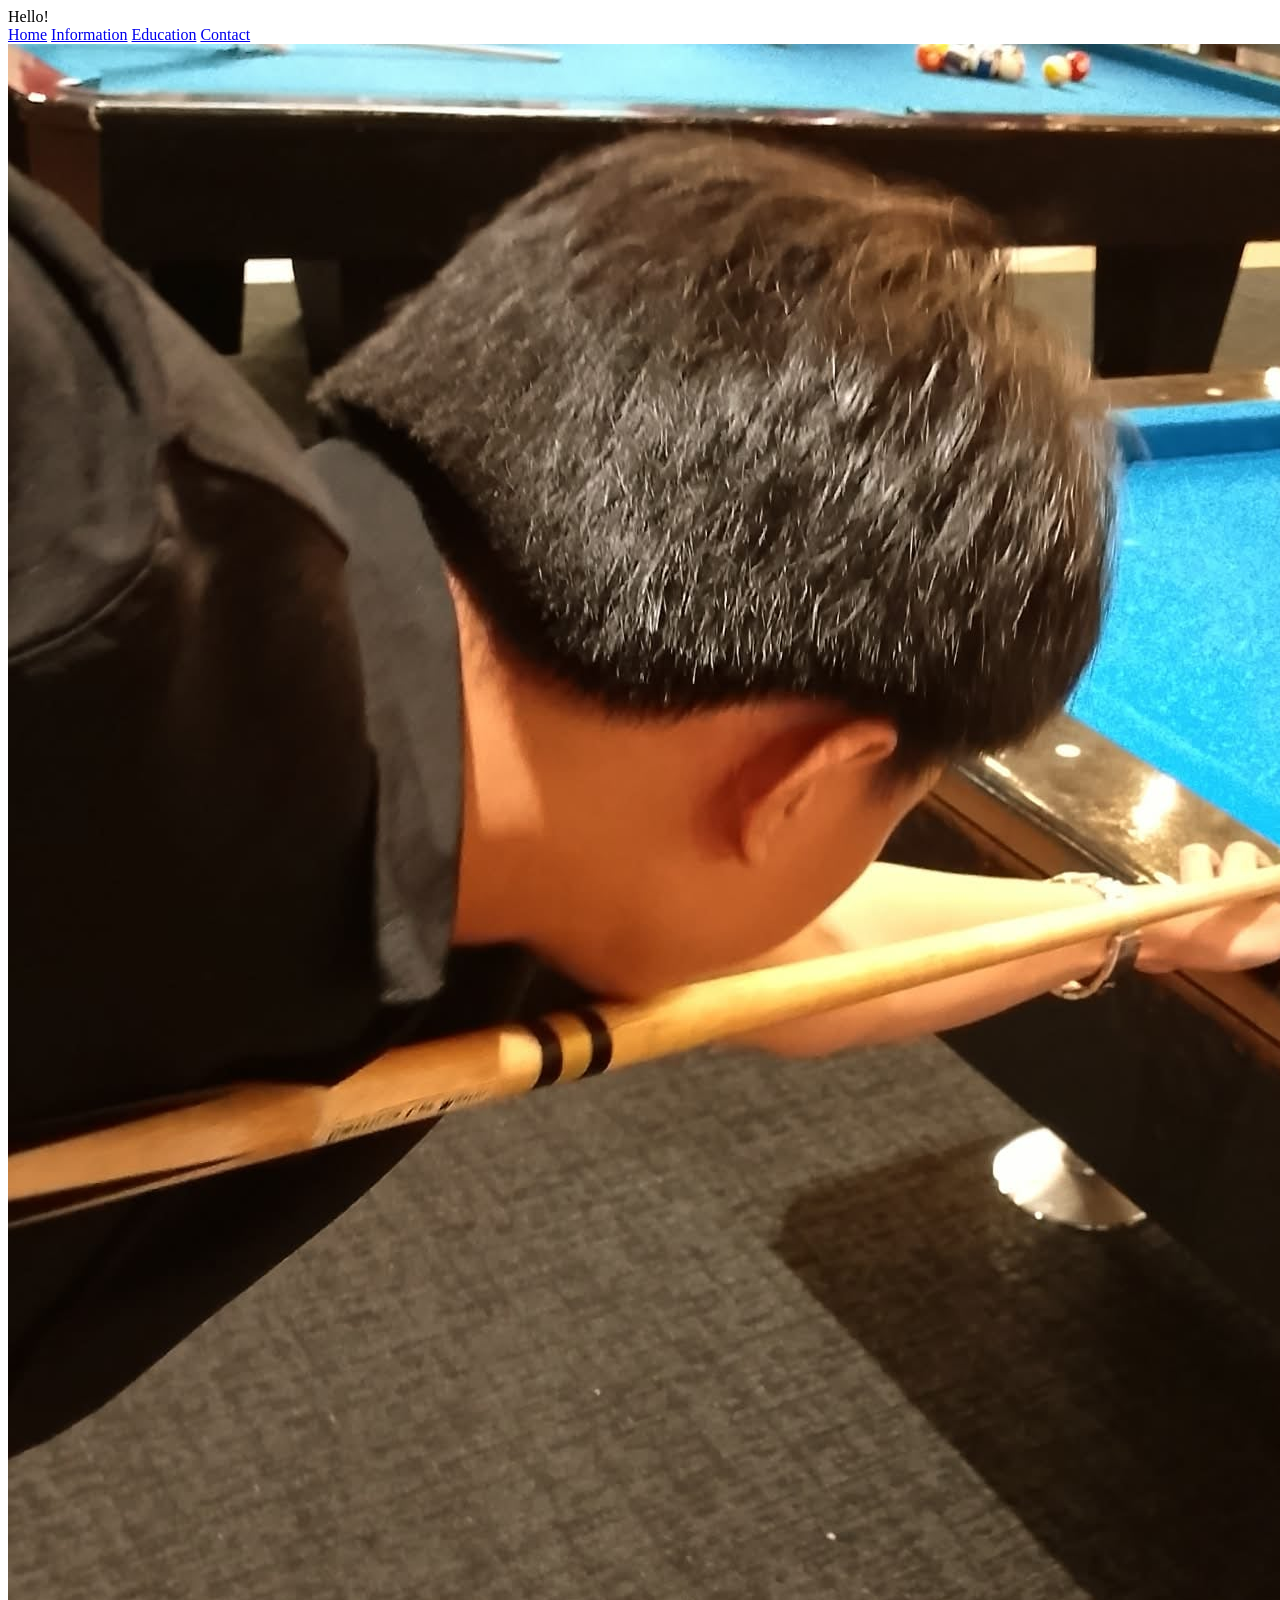
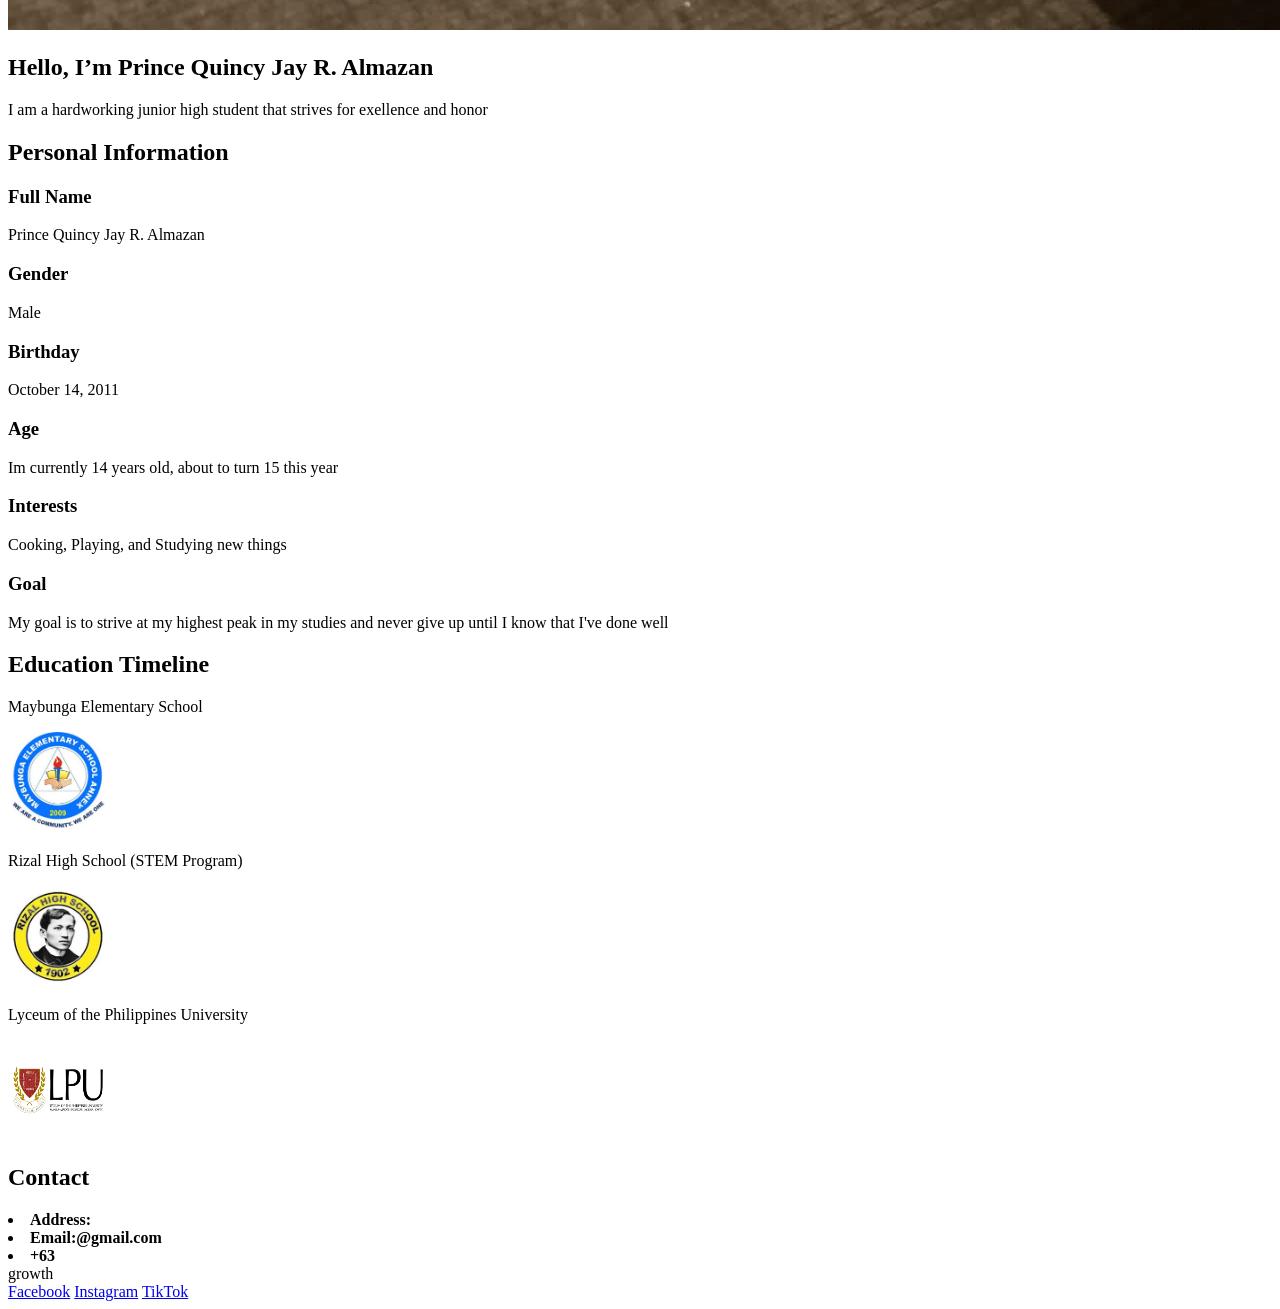
==== index.html @ 692077bf "Add files via upload" ====
<!DOCTYPE html>
<html lang="en">
<head>
  <meta charset="UTF-8">
  <title>Jethro Sean Luro</title>
  <meta name="viewport" content="width=device-width, initial-scale=1.0">
  <link rel="stylesheet" href="style.css">
</head>
<body>

  <!-- NAVBAR -->
  <header class="navbar">
    <div class="logo">Hello!</div>
    <nav>
      <a href="#home">Home</a>
      <a href="#information">Information</a>
      <a href="#education">Education</a>
      <a href="#contact">Contact</a>
    </nav>
  </header>

  <!-- HOME -->
  <section class="home" id="home">
    <div class="pfp">
      <img src="PrinceQuincyPicture.jfif" alt="Profile Picture">
    </div>

    <h1>Hello, I’m <span>Prince Quincy Jay R. Almazan</span></h1>

    <p class="about-text">
     I am a hardworking junior high student that strives for exellence and honor
    </p>
  </section>

  <!-- INFORMATION -->
  <section class="card" id="information">
    <h2>Personal Information</h2>

    <div class="info-grid">
      <div class="info-box">
        <h3>Full Name</h3>
        <p>Prince Quincy Jay R. Almazan</p>
      </div>

      <div class="info-box">
        <h3>Gender</h3>
        <p> Male </p>
      </div>

      <div class="info-box">
        <H3>Birthday</H3>
        <p> October 14, 2011 </p>

        <div class="info-box">
          <h3> Age </h3>
          <p> Im currently 14 years old, about to turn 15 this year </p>

      <div class="info-box">
        <h3>Interests</h3>
        <p>Cooking, Playing, and Studying new things</p>
      </div>

      <div class="info-box">
        <h3>Goal</h3>
        <p>My goal is to strive at my highest peak in my studies and never give up until I know that I've done well</p>
      </div>
    </div>
  </section>

  <!-- EDUCATION -->
  <section class="card" id="education">
    <h2>Education Timeline</h2>

    
        

      <div class="info-box">
        <p> Maybunga Elementary School</p>
        <img src="MaybungaESlogo.jfif" width="100" height="100">
      </div>
      <div class="info-box">
        <p>Rizal High School (STEM Program)</p>
        <img src="RizalHSlogo.jfif" width="100" height="100">
      </div>

      <div class="info-box">
        <p>Lyceum of the Philippines University</p>
        <img src="LPUlogopic.png" width="100" height="100">
      </div>
    </div>
  </section>

  <!-- CONTACT -->
  <section class="card" id="contact">
    <h2>Contact</h2>
<li><strong>Address: </strong></li>
<li><strong>Email:@gmail.com</strong></li>
<li><strong>+63</strong></li> growth

    <div class="socials">
      <a href="https://www.facebook.com/almazan.princecy#" target="_blank">Facebook</a>
      <a href="https://www.instagram.com/almazan_prince?igsh=OHoxbDdtcHkydG5z" target="_blank">Instagram</a>
      <a href="https://www.tiktok.com/@itsquincy0?_r=1&_t=ZS-93trpLr9eaK" target="_blank">TikTok</a>
    </div>
  </section>

</body>
</html>
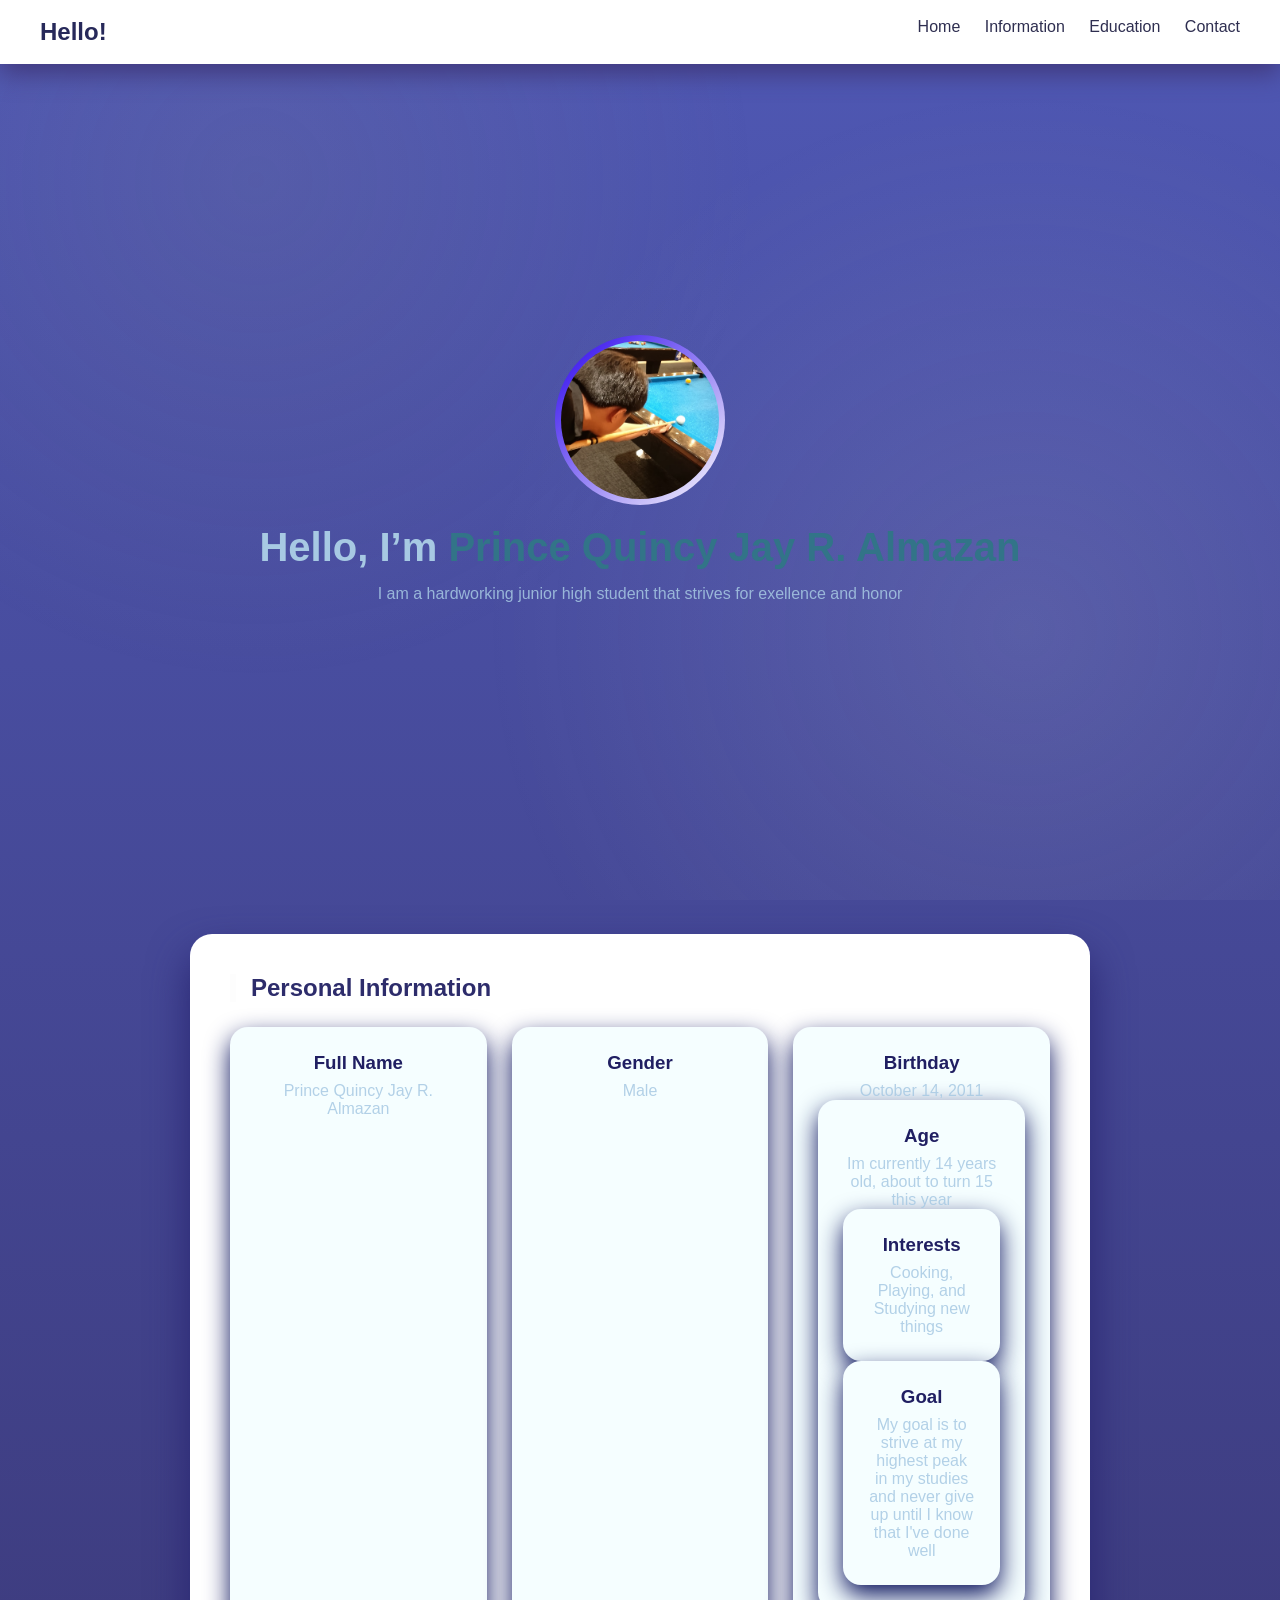
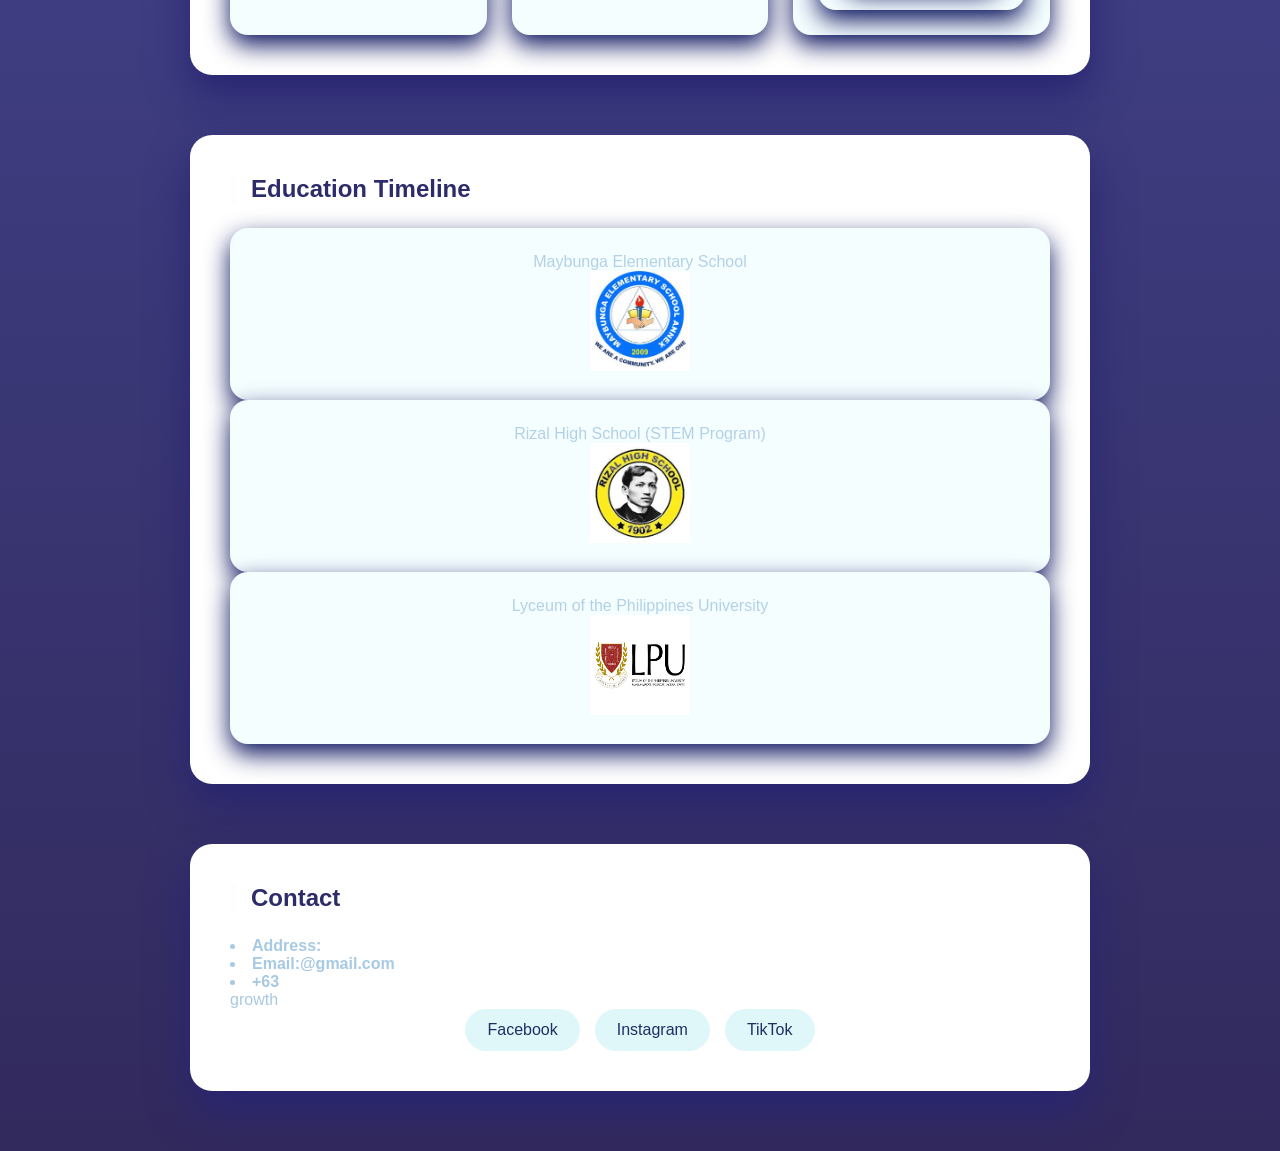
==== commit 9f0bf4f8: "Update index.html" ====
--- a/index.html
+++ b/index.html
@@ -2,9 +2,9 @@
 <html lang="en">
 <head>
   <meta charset="UTF-8">
-  <title>Jethro Sean Luro</title>
+  <title>Angel Grace A. Junio - PETA #1 Q4</title>
   <meta name="viewport" content="width=device-width, initial-scale=1.0">
-  <link rel="stylesheet" href="style.css">
+  <link rel="stylesheet" href="stylesheet.css">
 </head>
 <body>
 
@@ -106,4 +106,4 @@
 
 </body>
 </html>
- + 
--- a/stylesheet.css
+++ b/stylesheet.css
@@ -0,0 +1,226 @@
+* {
+  margin: 0;
+  padding: 0;
+  box-sizing: border-box;
+  font-family: "Segoe UI", sans-serif;
+}
+
+body {
+  background: linear-gradient(180deg, #4f58b4, #322a5d);
+  color: #a7c9e3;
+}
+
+/* WAVE BACKGROUND */
+body::before {
+  content: "";
+  position: fixed;
+  inset: 0;
+  background:
+    radial-gradient(circle at 20% 20%, rgba(146, 144, 131, 0.12), transparent 40%),
+    radial-gradient(circle at 80% 70%, rgba(240, 239, 229, 0.1), transparent 45%);
+  z-index: -1;
+}
+
+/* NAVBAR */
+.navbar {
+  display: flex;
+  justify-content: space-between;
+  padding: 18px 40px;
+  background: rgb(255, 255, 255);
+  backdrop-filter: blur(10px);
+  box-shadow: 0 10px 25px rgb(65, 58, 127);
+}
+
+.logo {
+  font-size: 24px;
+  font-weight: bold;
+  color: #27295a;
+}
+
+nav a {
+  margin-left: 20px;
+  text-decoration: none;
+  color: #2e2e50;
+  font-weight: 500;
+}
+
+nav a:hover {
+  color: #2e2556;
+}
+
+/* HOME */
+.home {
+  min-height: 90vh;
+  display: flex;
+  flex-direction: column;
+  align-items: center;
+  justify-content: center;
+  text-align: center;
+  padding: 40px 20px;
+}
+
+.pfp {
+  width: 170px;
+  height: 170px;
+  border-radius: 50%;
+  padding: 6px;
+  background: linear-gradient(135deg, #2b04ed, #fdfdfd);
+  margin-bottom: 20px;
+}
+
+.pfp img {
+  width: 100%;
+  height: 100%;
+  border-radius: 50%;
+  object-fit: cover;
+}
+
+.home h1 {
+  font-size: 40px;
+}
+
+.home span {
+  color: #327488;
+}
+
+.about-text {
+  max-width: 560px;
+  margin-top: 15px;
+  opacity: 0.85;
+}
+
+/* CARD SECTIONS */
+.card {
+  max-width: 900px;
+  margin: 60px auto;
+  background: white;
+  padding: 40px;
+  border-radius: 22px;
+  box-shadow: 0 20px 40px rgb(40, 37, 113);
+  transition: 0.4s;
+}
+
+.card:hover {
+  transform: translateY(-6px);
+}
+
+.card h2 {
+  border-left: 6px solid #fdfdfd;
+  padding-left: 15px;
+  margin-bottom: 25px;
+  color: #2d2c6b;
+}
+
+/* TIMELINE */
+.timeline {
+  border-left: 3px solid #28156a;
+  padding-left: 25px;
+}
+
+.event {
+  margin-bottom: 25px;
+  position: relative;
+  animation: slideUp 0.8s ease forwards;
+}
+
+.event::before {
+  content: "";
+  position: absolute;
+  left: -35px;
+  top: 6px;
+  width: 14px;
+  height: 14px;
+  background: #161c63;
+  border-radius: 50%;
+}
+
+.year {
+  font-weight: bold;
+  color: #23255f;
+}
+
+/* PARENTS */
+.parents {
+  display: flex;
+  gap: 30px;
+  justify-content: center;
+  flex-wrap: wrap;
+}
+
+.parent {
+  text-align: center;
+  width: 250px;
+}
+
+.parent-pfp {
+  width: 150px;
+  height: 150px;
+  border-radius: 50%;
+  padding: 5px;
+  background: linear-gradient(135deg, #171b5c, #fdfdfd);
+  margin: 0 auto 10px;
+}
+
+.parent-pfp img {
+  width: 100%;
+  height: 100%;
+  border-radius: 50%;
+  object-fit: cover;
+}
+
+/* CONTACT */
+.socials {
+  display: flex;
+  justify-content: center;
+  gap: 15px;
+}
+
+.socials a {
+  padding: 12px 22px;
+  border-radius: 30px;
+  background: #e0f7fa;
+  text-decoration: none;
+  color: #1d3064;
+  transition: 0.3s;
+}
+
+.socials a:hover {
+  background: #1b2759;
+  color: white;
+}
+
+/* ANIMATION */
+@keyframes slideUp {
+  from { opacity: 0; transform: translateY(15px); }
+  to { opacity: 1; transform: translateY(0); }
+}
+
+/* INFORMATION GRID */
+.info-grid {
+  display: grid;
+  grid-template-columns: repeat(auto-fit, minmax(220px, 1fr));
+  gap: 25px;
+}
+
+.info-box {
+  background: #f5feff;
+  padding: 25px;
+  border-radius: 18px;
+  text-align: center;
+  box-shadow: 0 10px 25px rgb(12, 20, 94);
+  transition: 0.35s ease;
+}
+
+.info-box:hover {
+  transform: translateY(-6px);
+  box-shadow: 0 20px 35px rgb(11, 33, 100);
+}
+
+.info-box h3 {
+  color: #201f62;
+  margin-bottom: 8px;
+}
+
+.info-box p {
+  opacity: 0.85;
+}
